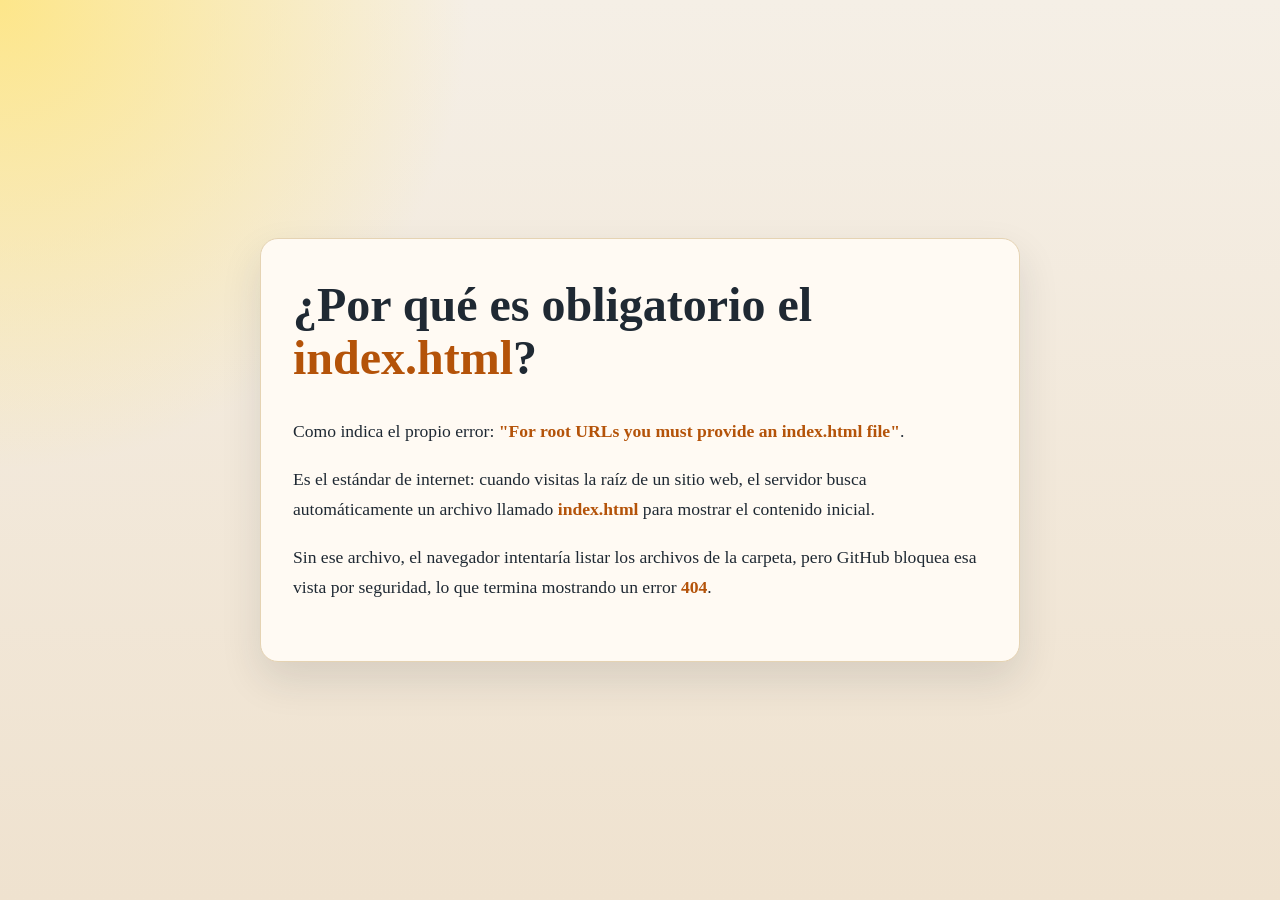
==== index.html @ fe12a5f8 "workflow1" ====
<!doctype html>
<html lang="es">
<head>
  <meta charset="UTF-8">
  <meta name="viewport" content="width=device-width, initial-scale=1.0">
  <title>Por qué es obligatorio el index.html</title>
  <style>
    :root {
      --bg: #f5efe6;
      --panel: #fffaf3;
      --text: #1f2933;
      --accent: #b45309;
      --border: #e5d3b3;
    }

    * {
      box-sizing: border-box;
    }

    body {
      margin: 0;
      min-height: 100vh;
      display: grid;
      place-items: center;
      padding: 24px;
      font-family: Georgia, "Times New Roman", serif;
      background:
        radial-gradient(circle at top left, #fde68a 0, transparent 30%),
        linear-gradient(180deg, var(--bg), #efe2cf);
      color: var(--text);
    }
      main {
      width: min(760px, 100%);
      background: var(--panel);
      border: 1px solid var(--border);
      border-radius: 18px;
      padding: 40px 32px;
      box-shadow: 0 18px 40px rgba(31, 41, 51, 0.12);
    }

    h1 {
      margin-top: 0;
      font-size: clamp(2rem, 4vw, 3rem);
      line-height: 1.1;
    }

    p {
      font-size: 1.1rem;
      line-height: 1.7;
      margin: 0 0 18px;
    }

    .highlight {
      color: var(--accent);
      font-weight: 700;
    }
  </style>
</head>
<body>
  <main>
    <h1>¿Por qué es obligatorio el <span class="highlight">index.html</span>?</h1>
    <p>
      Como indica el propio error: <span class="highlight">"For root URLs you must provide an index.html file"</span>.
    </p>
    <p>
      Es el estándar de internet: cuando visitas la raíz de un sitio web, el servidor busca automáticamente un archivo llamado
      <span class="highlight">index.html</span> para mostrar el contenido inicial.
    </p>
    <p>
      Sin ese archivo, el navegador intentaría listar los archivos de la carpeta, pero GitHub bloquea esa vista por seguridad,
      lo que termina mostrando un error <span class="highlight">404</span>.
    </p>
  </main>
</body>
</html>
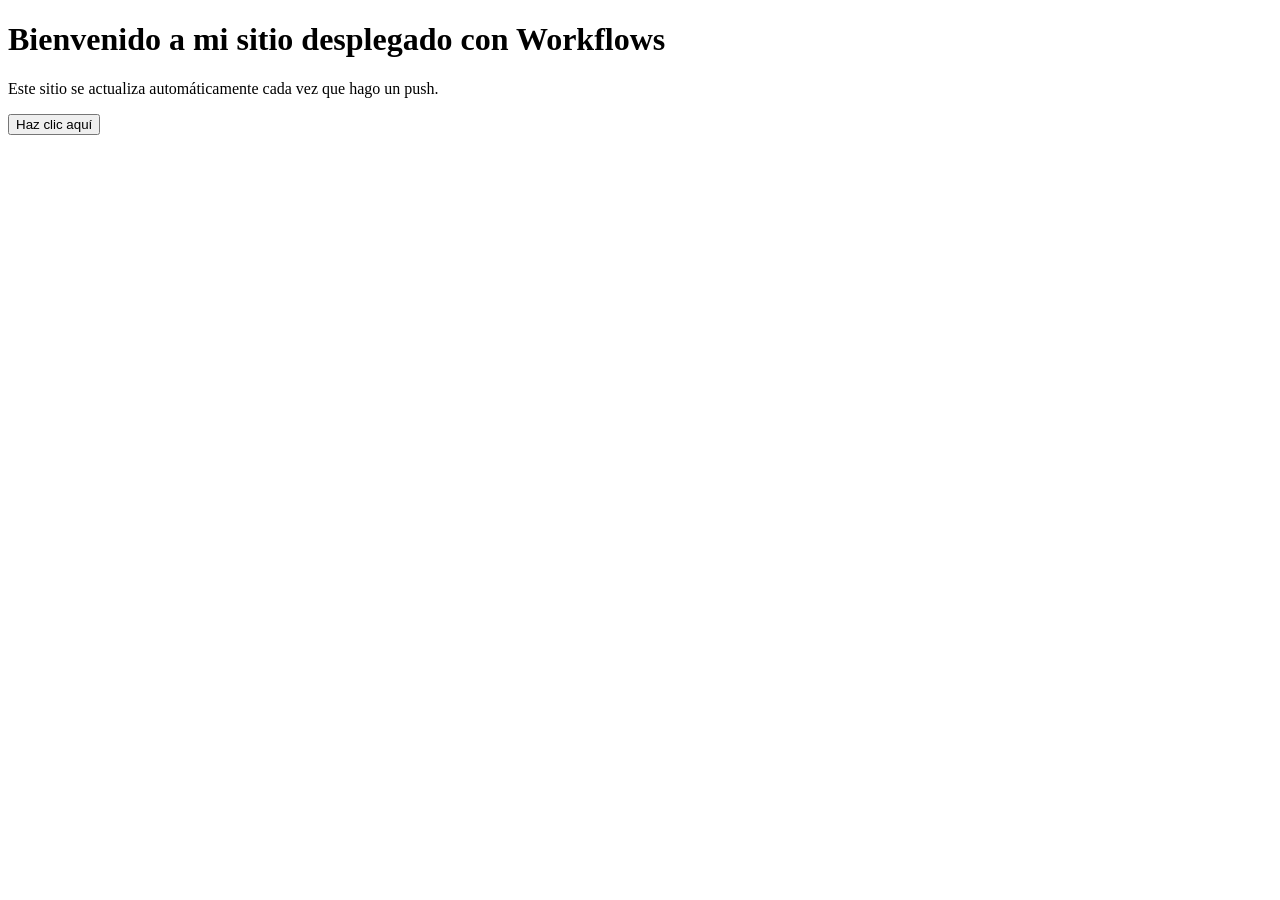
==== commit e3eea020: "workflow2" ====
--- a/index.html
+++ b/index.html
@@ -1,75 +1,30 @@
-<!doctype html>
+<!DOCTYPE html>
 <html lang="es">
 <head>
-  <meta charset="UTF-8">
-  <meta name="viewport" content="width=device-width, initial-scale=1.0">
-  <title>Por qué es obligatorio el index.html</title>
-  <style>
-    :root {
-      --bg: #f5efe6;
-      --panel: #fffaf3;
-      --text: #1f2933;
-      --accent: #b45309;
-      --border: #e5d3b3;
-    }
-
-    * {
-      box-sizing: border-box;
-    }
-
-    body {
-      margin: 0;
-      min-height: 100vh;
-      display: grid;
-      place-items: center;
-      padding: 24px;
-      font-family: Georgia, "Times New Roman", serif;
-      background:
-        radial-gradient(circle at top left, #fde68a 0, transparent 30%),
-        linear-gradient(180deg, var(--bg), #efe2cf);
-      color: var(--text);
-    }
-      main {
-      width: min(760px, 100%);
-      background: var(--panel);
-      border: 1px solid var(--border);
-      border-radius: 18px;
-      padding: 40px 32px;
-      box-shadow: 0 18px 40px rgba(31, 41, 51, 0.12);
-    }
-
-    h1 {
-      margin-top: 0;
-      font-size: clamp(2rem, 4vw, 3rem);
-      line-height: 1.1;
-    }
-
-    p {
-      font-size: 1.1rem;
-      line-height: 1.7;
-      margin: 0 0 18px;
-    }
-
-    .highlight {
-      color: var(--accent);
-      font-weight: 700;
-    }
-  </style>
+    <meta charset="UTF-8">
+    <meta name="viewport" content="width=device-width, initial-scale=1.0">
+    <title>Mi Proyecto en GitHub Pages</title>
+    <!-- Así conectarías un archivo CSS si lo tuvieras -->
+    <link rel="stylesheet" href="style.css">
 </head>
 <body>
-  <main>
-    <h1>¿Por qué es obligatorio el <span class="highlight">index.html</span>?</h1>
-    <p>
-      Como indica el propio error: <span class="highlight">"For root URLs you must provide an index.html file"</span>.
-    </p>
-    <p>
-      Es el estándar de internet: cuando visitas la raíz de un sitio web, el servidor busca automáticamente un archivo llamado
-      <span class="highlight">index.html</span> para mostrar el contenido inicial.
-    </p>
-    <p>
-      Sin ese archivo, el navegador intentaría listar los archivos de la carpeta, pero GitHub bloquea esa vista por seguridad,
-      lo que termina mostrando un error <span class="highlight">404</span>.
-    </p>
-  </main>
+
+    <header>
+        <h1>Bienvenido a mi sitio desplegado con Workflows</h1>
+    </header>
+
+    <main>
+        <p>Este sitio se actualiza automáticamente cada vez que hago un push.</p>
+        <div id="contenido">
+            <!-- Aquí iría tu contenido -->
+            <button onclick="saludar()">Haz clic aquí</button>
+        </div>
+    </main>
+
+    <script>
+        function saludar() {
+            alert("¡El workflow y el JS funcionan perfectamente!");
+        }
+    </script>
 </body>
 </html>
